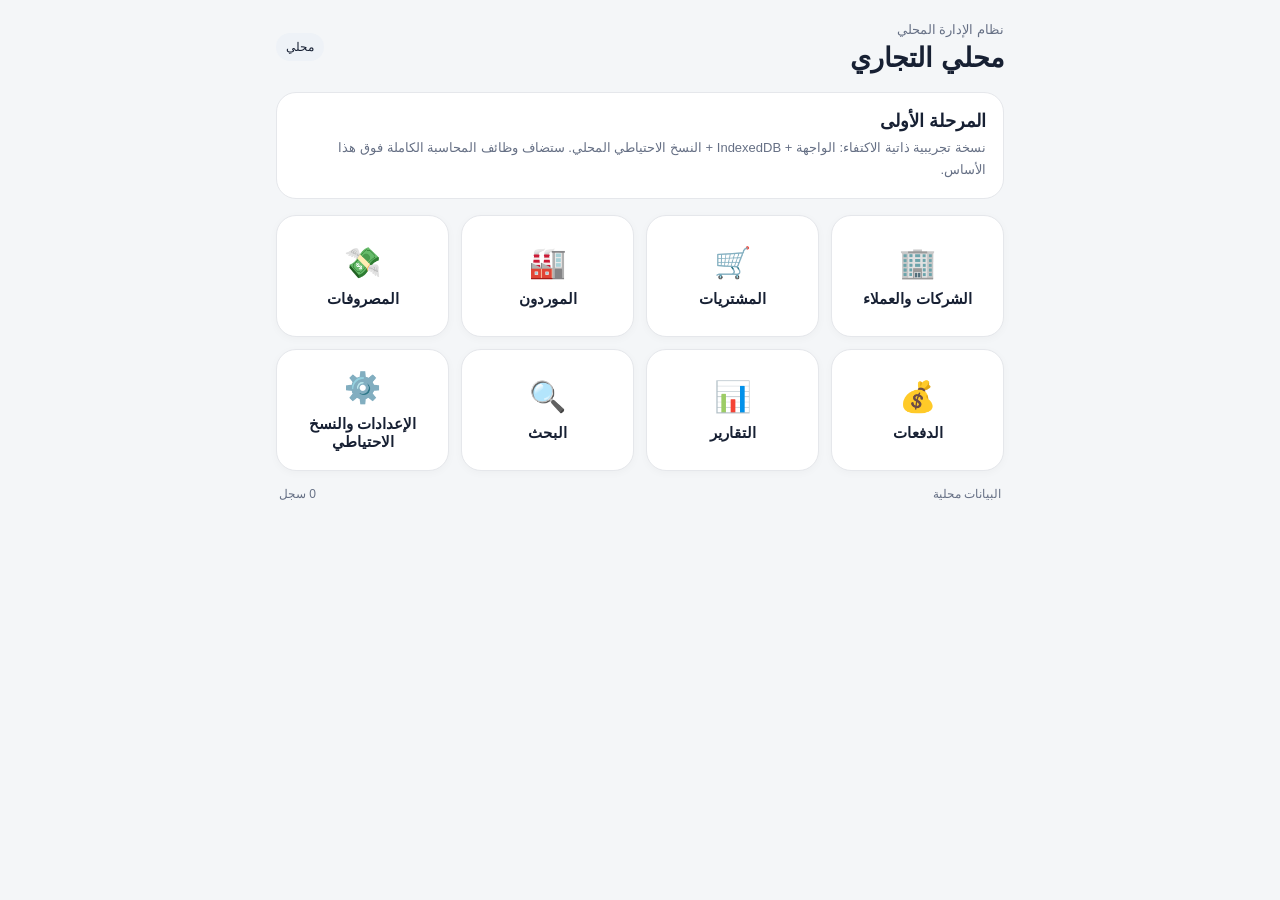
==== index.html.html @ 2d678472 "Add files via upload" ====
<!doctype html>
<html lang="ar" dir="rtl">
<head>
<meta charset="utf-8">
<meta name="viewport" content="width=device-width,initial-scale=1,viewport-fit=cover">
<meta name="theme-color" content="#111827">
<title>محلي التجاري</title>
<style>
*{box-sizing:border-box}body{margin:0;background:#f4f6f8;color:#172033;font-family:-apple-system,BlinkMacSystemFont,"SF Pro Text","Segoe UI",Arial,sans-serif}
main{max-width:760px;margin:auto;padding:20px 16px 30px}header{display:flex;justify-content:space-between;align-items:center;margin-bottom:18px}
small{color:#667085}h1{margin:4px 0 0;font-size:27px}.state{background:#eef2f7;border-radius:99px;padding:7px 10px;font-size:12px}
.intro,.panel,.card{background:#fff;border:1px solid #e5e7eb;border-radius:20px}.intro{padding:17px;margin-bottom:16px}.intro h2{margin:0 0 5px;font-size:18px}.intro p{margin:0;color:#667085;font-size:13px;line-height:1.7}
.grid{display:grid;grid-template-columns:repeat(2,1fr);gap:12px}.card{min-height:122px;display:flex;flex-direction:column;align-items:center;justify-content:center;gap:10px;font-size:30px;color:#172033;box-shadow:0 2px 9px #10182808}.card b{font-size:15px;text-align:center}
.panel{margin-top:16px;overflow:hidden}.head{display:flex;align-items:center;gap:10px;padding:14px 16px;border-bottom:1px solid #e5e7eb}.head h2{flex:1;margin:0;font-size:18px}.close{width:38px;height:38px;border:0;border-radius:12px;background:#eef2f7;font-size:25px}.body{padding:16px}
button,input{font:inherit}button{cursor:pointer}.primary,.secondary{border:0;border-radius:12px;padding:11px 14px}.primary{background:#111827;color:#fff}.secondary{background:#eef2f7;color:#172033}
.form{display:grid;gap:10px}label{display:grid;gap:6px;font-size:13px}input{padding:12px;border:1px solid #e5e7eb;border-radius:12px}.list{display:grid;gap:8px;margin-top:14px}.item{border:1px solid #e5e7eb;border-radius:14px;padding:12px}.item small{display:block;margin-top:4px}.empty{padding:18px;border:1px dashed #d0d5dd;border-radius:14px;text-align:center;color:#667085}
footer{display:flex;justify-content:space-between;color:#667085;font-size:12px;padding:16px 3px}.hidden{display:none!important}
@media(min-width:600px){.grid{grid-template-columns:repeat(4,1fr)}}
</style>
</head>
<body>
<main>
<header><div><small>نظام الإدارة المحلي</small><h1>محلي التجاري</h1></div><span class="state" id="state">محلي</span></header>
<section class="intro"><h2>المرحلة الأولى</h2><p>نسخة تجريبية ذاتية الاكتفاء: الواجهة + IndexedDB + النسخ الاحتياطي المحلي. ستضاف وظائف المحاسبة الكاملة فوق هذا الأساس.</p></section>
<section class="grid">
<button class="card" data-s="companies">🏢<b>الشركات والعملاء</b></button>
<button class="card" data-s="purchases">🛒<b>المشتريات</b></button>
<button class="card" data-s="suppliers">🏭<b>الموردون</b></button>
<button class="card" data-s="expenses">💸<b>المصروفات</b></button>
<button class="card" data-s="payments">💰<b>الدفعات</b></button>
<button class="card" data-s="reports">📊<b>التقارير</b></button>
<button class="card" data-s="search">🔍<b>البحث</b></button>
<button class="card" data-s="settings">⚙️<b>الإعدادات والنسخ الاحتياطي</b></button>
</section>
<section id="panel" class="panel hidden"><div class="head"><button class="close" id="close">×</button><h2 id="title"></h2></div><div class="body" id="body"></div></section>
<footer><span>البيانات محلية</span><span id="count">0 سجل</span></footer>
</main>
<script>
const DB="mahalli-commercial-db",STORE="records";let db;
const names={companies:"الشركات والعملاء",purchases:"المشتريات",suppliers:"الموردون",expenses:"المصروفات",payments:"الدفعات",reports:"التقارير",search:"البحث",settings:"الإعدادات والنسخ الاحتياطي"};
function openDB(){return new Promise((ok,no)=>{let r=indexedDB.open(DB,1);r.onupgradeneeded=()=>r.result.createObjectStore(STORE,{keyPath:"id",autoIncrement:true});r.onsuccess=()=>ok(r.result);r.onerror=()=>no(r.error)})}
function all(){return new Promise((ok,no)=>{let r=db.transaction(STORE).objectStore(STORE).getAll();r.onsuccess=()=>ok(r.result);r.onerror=()=>no(r.error)})}
function add(type,data={}){return new Promise((ok,no)=>{let r=db.transaction(STORE,"readwrite").objectStore(STORE).add({type,createdAt:new Date().toISOString(),...data});r.onsuccess=()=>ok();r.onerror=()=>no(r.error)})}
function esc(x){return String(x).replace(/[&<>"']/g,c=>({"&":"&amp;","<":"&lt;",">":"&gt;",'"':"&quot;","'":"&#039;"}[c]))}
async function refresh(){document.getElementById("count").textContent=(await all()).length+" سجل"}
async function render(type){let b=document.getElementById("body");let rows=(await all()).filter(x=>x.type===type).reverse();b.querySelector(".list").innerHTML=rows.length?rows.map(x=>`<div class="item"><b>${esc(x.name||"سجل تجريبي")}</b><small>${new Date(x.createdAt).toLocaleString("ar-IQ")}</small></div>`).join(""):'<div class="empty">لا توجد سجلات بعد.</div>'}
function section(type){let b=document.getElementById("body");document.getElementById("title").textContent=names[type];
if(type==="settings"){b.innerHTML=`<div class="form"><label>اسم المؤسسة<input id="biz" placeholder="محلي التجاري"></label><div><button class="primary" id="save">حفظ</button> <button class="secondary" id="backup">إنشاء نسخة</button></div><label>استعادة نسخة<input id="restore" type="file" accept=".json"></label></div>`;biz.value=localStorage.biz||"محلي التجاري";save.onclick=()=>{localStorage.biz=biz.value.trim()||"محلي التجاري";alert("تم الحفظ")};backup.onclick=backupData;restore.onchange=restoreData;return}
if(type==="search"){b.innerHTML=`<div class="form"><label>بحث<input id="q" placeholder="اسم أو رقم أو نص"></label><div class="list" id="results"><div class="empty">اكتب كلمة للبحث.</div></div></div>`;q.oninput=search;return}
b.innerHTML=`<p style="color:#667085;line-height:1.7">تم تجهيز الهيكل لهذا القسم. الوظائف المحاسبية الكاملة ستضاف في المرحلة التالية.</p><button class="primary" id="demo">إضافة سجل تجريبي</button><div class="list"></div>`;
demo.onclick=async()=>{await add(type,{name:"سجل تجريبي"});await render(type);refresh()};render(type)}
async function search(){let q=this.value.trim().toLowerCase(),box=results;if(!q){box.innerHTML='<div class="empty">اكتب كلمة للبحث.</div>';return}let rows=(await all()).filter(x=>JSON.stringify(x).toLowerCase().includes(q));box.innerHTML=rows.length?rows.map(x=>`<div class="item"><b>${esc(x.name||x.type)}</b><small>${esc(x.type)}</small></div>`).join(""):'<div class="empty">لم يتم العثور على نتائج.</div>'}
async function backupData(){let data={format:"mahalli-commercial-backup",version:1,createdAt:new Date().toISOString(),settings:{biz:localStorage.biz||"محلي التجاري"},records:await all()};let a=document.createElement("a");a.href=URL.createObjectURL(new Blob([JSON.stringify(data,null,2)],{type:"application/json"}));a.download="mahalli-backup-"+new Date().toISOString().slice(0,10)+".json";a.click()}
async function restoreData(e){let f=e.target.files[0];if(!f)return;try{let x=JSON.parse(await f.text());if(x.format!=="mahalli-commercial-backup")throw 0;if(!confirm("استعادة النسخة ستستبدل البيانات الحالية. متابعة؟"))return;let s=db.transaction(STORE,"readwrite").objectStore(STORE);await new Promise((ok,no)=>{let r=s.clear();r.onsuccess=ok;r.onerror=no});for(let r of x.records){let c={...r};delete c.id;await add(c.type,c)}if(x.settings?.biz)localStorage.biz=x.settings.biz;await refresh();alert("تمت الاستعادة")}catch{alert("ملف غير صالح")}e.target.value=""}
document.querySelectorAll(".card").forEach(x=>x.onclick=()=>{panel.classList.remove("hidden");section(x.dataset.s)});close.onclick=()=>panel.classList.add("hidden");
(async()=>{db=await openDB();refresh()})();
</script>
</body>
</html>
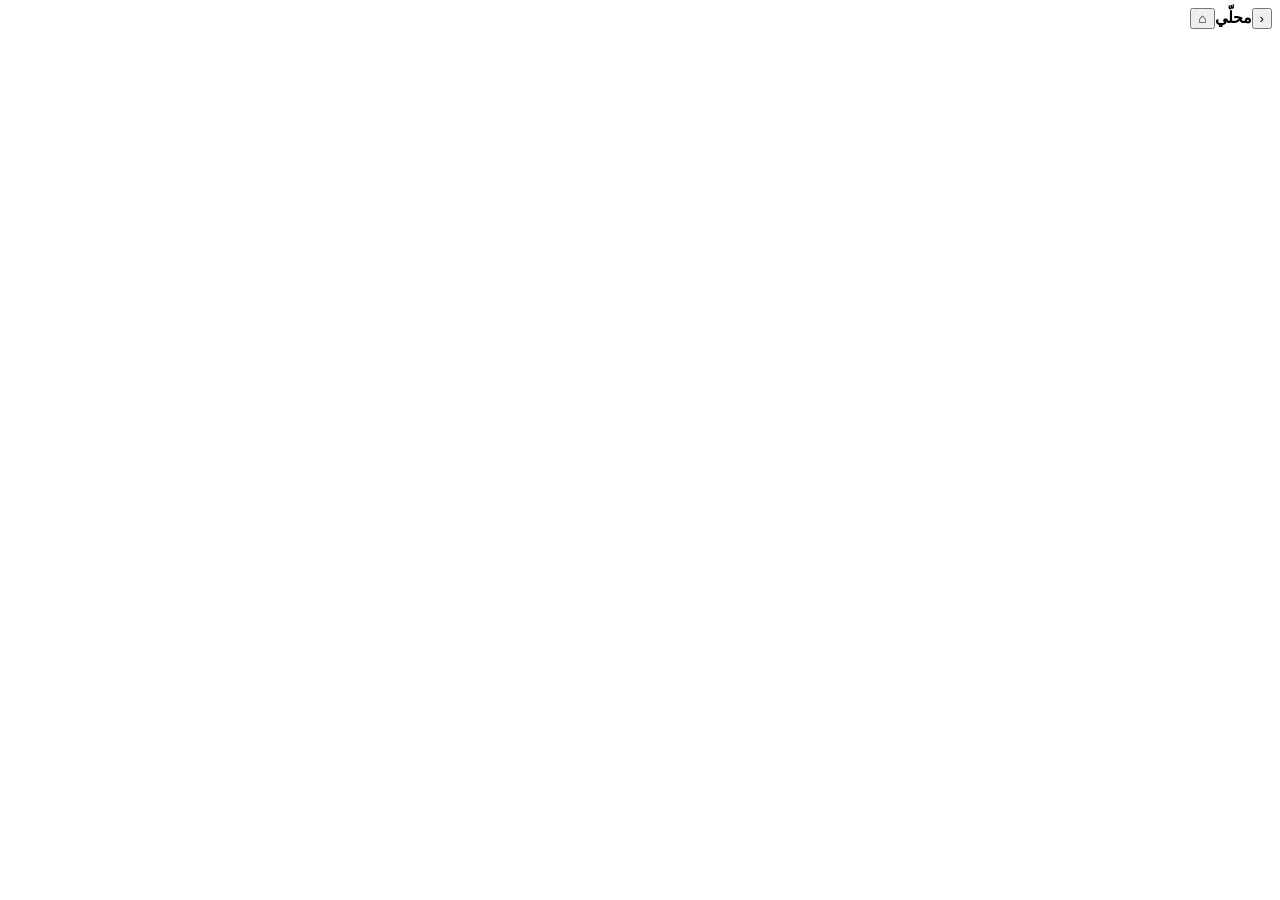
==== commit bd142928: "Add files via upload" ====
--- a/index.html.html
+++ b/index.html.html
@@ -1,59 +1 @@
-<!doctype html>
-<html lang="ar" dir="rtl">
-<head>
-<meta charset="utf-8">
-<meta name="viewport" content="width=device-width,initial-scale=1,viewport-fit=cover">
-<meta name="theme-color" content="#111827">
-<title>محلي التجاري</title>
-<style>
-*{box-sizing:border-box}body{margin:0;background:#f4f6f8;color:#172033;font-family:-apple-system,BlinkMacSystemFont,"SF Pro Text","Segoe UI",Arial,sans-serif}
-main{max-width:760px;margin:auto;padding:20px 16px 30px}header{display:flex;justify-content:space-between;align-items:center;margin-bottom:18px}
-small{color:#667085}h1{margin:4px 0 0;font-size:27px}.state{background:#eef2f7;border-radius:99px;padding:7px 10px;font-size:12px}
-.intro,.panel,.card{background:#fff;border:1px solid #e5e7eb;border-radius:20px}.intro{padding:17px;margin-bottom:16px}.intro h2{margin:0 0 5px;font-size:18px}.intro p{margin:0;color:#667085;font-size:13px;line-height:1.7}
-.grid{display:grid;grid-template-columns:repeat(2,1fr);gap:12px}.card{min-height:122px;display:flex;flex-direction:column;align-items:center;justify-content:center;gap:10px;font-size:30px;color:#172033;box-shadow:0 2px 9px #10182808}.card b{font-size:15px;text-align:center}
-.panel{margin-top:16px;overflow:hidden}.head{display:flex;align-items:center;gap:10px;padding:14px 16px;border-bottom:1px solid #e5e7eb}.head h2{flex:1;margin:0;font-size:18px}.close{width:38px;height:38px;border:0;border-radius:12px;background:#eef2f7;font-size:25px}.body{padding:16px}
-button,input{font:inherit}button{cursor:pointer}.primary,.secondary{border:0;border-radius:12px;padding:11px 14px}.primary{background:#111827;color:#fff}.secondary{background:#eef2f7;color:#172033}
-.form{display:grid;gap:10px}label{display:grid;gap:6px;font-size:13px}input{padding:12px;border:1px solid #e5e7eb;border-radius:12px}.list{display:grid;gap:8px;margin-top:14px}.item{border:1px solid #e5e7eb;border-radius:14px;padding:12px}.item small{display:block;margin-top:4px}.empty{padding:18px;border:1px dashed #d0d5dd;border-radius:14px;text-align:center;color:#667085}
-footer{display:flex;justify-content:space-between;color:#667085;font-size:12px;padding:16px 3px}.hidden{display:none!important}
-@media(min-width:600px){.grid{grid-template-columns:repeat(4,1fr)}}
-</style>
-</head>
-<body>
-<main>
-<header><div><small>نظام الإدارة المحلي</small><h1>محلي التجاري</h1></div><span class="state" id="state">محلي</span></header>
-<section class="intro"><h2>المرحلة الأولى</h2><p>نسخة تجريبية ذاتية الاكتفاء: الواجهة + IndexedDB + النسخ الاحتياطي المحلي. ستضاف وظائف المحاسبة الكاملة فوق هذا الأساس.</p></section>
-<section class="grid">
-<button class="card" data-s="companies">🏢<b>الشركات والعملاء</b></button>
-<button class="card" data-s="purchases">🛒<b>المشتريات</b></button>
-<button class="card" data-s="suppliers">🏭<b>الموردون</b></button>
-<button class="card" data-s="expenses">💸<b>المصروفات</b></button>
-<button class="card" data-s="payments">💰<b>الدفعات</b></button>
-<button class="card" data-s="reports">📊<b>التقارير</b></button>
-<button class="card" data-s="search">🔍<b>البحث</b></button>
-<button class="card" data-s="settings">⚙️<b>الإعدادات والنسخ الاحتياطي</b></button>
-</section>
-<section id="panel" class="panel hidden"><div class="head"><button class="close" id="close">×</button><h2 id="title"></h2></div><div class="body" id="body"></div></section>
-<footer><span>البيانات محلية</span><span id="count">0 سجل</span></footer>
-</main>
-<script>
-const DB="mahalli-commercial-db",STORE="records";let db;
-const names={companies:"الشركات والعملاء",purchases:"المشتريات",suppliers:"الموردون",expenses:"المصروفات",payments:"الدفعات",reports:"التقارير",search:"البحث",settings:"الإعدادات والنسخ الاحتياطي"};
-function openDB(){return new Promise((ok,no)=>{let r=indexedDB.open(DB,1);r.onupgradeneeded=()=>r.result.createObjectStore(STORE,{keyPath:"id",autoIncrement:true});r.onsuccess=()=>ok(r.result);r.onerror=()=>no(r.error)})}
-function all(){return new Promise((ok,no)=>{let r=db.transaction(STORE).objectStore(STORE).getAll();r.onsuccess=()=>ok(r.result);r.onerror=()=>no(r.error)})}
-function add(type,data={}){return new Promise((ok,no)=>{let r=db.transaction(STORE,"readwrite").objectStore(STORE).add({type,createdAt:new Date().toISOString(),...data});r.onsuccess=()=>ok();r.onerror=()=>no(r.error)})}
-function esc(x){return String(x).replace(/[&<>"']/g,c=>({"&":"&amp;","<":"&lt;",">":"&gt;",'"':"&quot;","'":"&#039;"}[c]))}
-async function refresh(){document.getElementById("count").textContent=(await all()).length+" سجل"}
-async function render(type){let b=document.getElementById("body");let rows=(await all()).filter(x=>x.type===type).reverse();b.querySelector(".list").innerHTML=rows.length?rows.map(x=>`<div class="item"><b>${esc(x.name||"سجل تجريبي")}</b><small>${new Date(x.createdAt).toLocaleString("ar-IQ")}</small></div>`).join(""):'<div class="empty">لا توجد سجلات بعد.</div>'}
-function section(type){let b=document.getElementById("body");document.getElementById("title").textContent=names[type];
-if(type==="settings"){b.innerHTML=`<div class="form"><label>اسم المؤسسة<input id="biz" placeholder="محلي التجاري"></label><div><button class="primary" id="save">حفظ</button> <button class="secondary" id="backup">إنشاء نسخة</button></div><label>استعادة نسخة<input id="restore" type="file" accept=".json"></label></div>`;biz.value=localStorage.biz||"محلي التجاري";save.onclick=()=>{localStorage.biz=biz.value.trim()||"محلي التجاري";alert("تم الحفظ")};backup.onclick=backupData;restore.onchange=restoreData;return}
-if(type==="search"){b.innerHTML=`<div class="form"><label>بحث<input id="q" placeholder="اسم أو رقم أو نص"></label><div class="list" id="results"><div class="empty">اكتب كلمة للبحث.</div></div></div>`;q.oninput=search;return}
-b.innerHTML=`<p style="color:#667085;line-height:1.7">تم تجهيز الهيكل لهذا القسم. الوظائف المحاسبية الكاملة ستضاف في المرحلة التالية.</p><button class="primary" id="demo">إضافة سجل تجريبي</button><div class="list"></div>`;
-demo.onclick=async()=>{await add(type,{name:"سجل تجريبي"});await render(type);refresh()};render(type)}
-async function search(){let q=this.value.trim().toLowerCase(),box=results;if(!q){box.innerHTML='<div class="empty">اكتب كلمة للبحث.</div>';return}let rows=(await all()).filter(x=>JSON.stringify(x).toLowerCase().includes(q));box.innerHTML=rows.length?rows.map(x=>`<div class="item"><b>${esc(x.name||x.type)}</b><small>${esc(x.type)}</small></div>`).join(""):'<div class="empty">لم يتم العثور على نتائج.</div>'}
-async function backupData(){let data={format:"mahalli-commercial-backup",version:1,createdAt:new Date().toISOString(),settings:{biz:localStorage.biz||"محلي التجاري"},records:await all()};let a=document.createElement("a");a.href=URL.createObjectURL(new Blob([JSON.stringify(data,null,2)],{type:"application/json"}));a.download="mahalli-backup-"+new Date().toISOString().slice(0,10)+".json";a.click()}
-async function restoreData(e){let f=e.target.files[0];if(!f)return;try{let x=JSON.parse(await f.text());if(x.format!=="mahalli-commercial-backup")throw 0;if(!confirm("استعادة النسخة ستستبدل البيانات الحالية. متابعة؟"))return;let s=db.transaction(STORE,"readwrite").objectStore(STORE);await new Promise((ok,no)=>{let r=s.clear();r.onsuccess=ok;r.onerror=no});for(let r of x.records){let c={...r};delete c.id;await add(c.type,c)}if(x.settings?.biz)localStorage.biz=x.settings.biz;await refresh();alert("تمت الاستعادة")}catch{alert("ملف غير صالح")}e.target.value=""}
-document.querySelectorAll(".card").forEach(x=>x.onclick=()=>{panel.classList.remove("hidden");section(x.dataset.s)});close.onclick=()=>panel.classList.add("hidden");
-(async()=>{db=await openDB();refresh()})();
-</script>
-</body>
-</html>+<!doctype html><html lang="ar" dir="rtl"><head><meta charset="utf-8"><meta name="viewport" content="width=device-width,initial-scale=1,viewport-fit=cover"><meta name="theme-color" content="#0f172a"><meta name="apple-mobile-web-app-capable" content="yes"><link rel="manifest" href="manifest.json"><link rel="stylesheet" href="style.css"><title>محلّي</title></head><body><header><button id="back">‹</button><b>محلّي</b><button id="home">⌂</button></header><main id="app"></main><div id="toast"></div><script src="app.js"></script></body></html>
